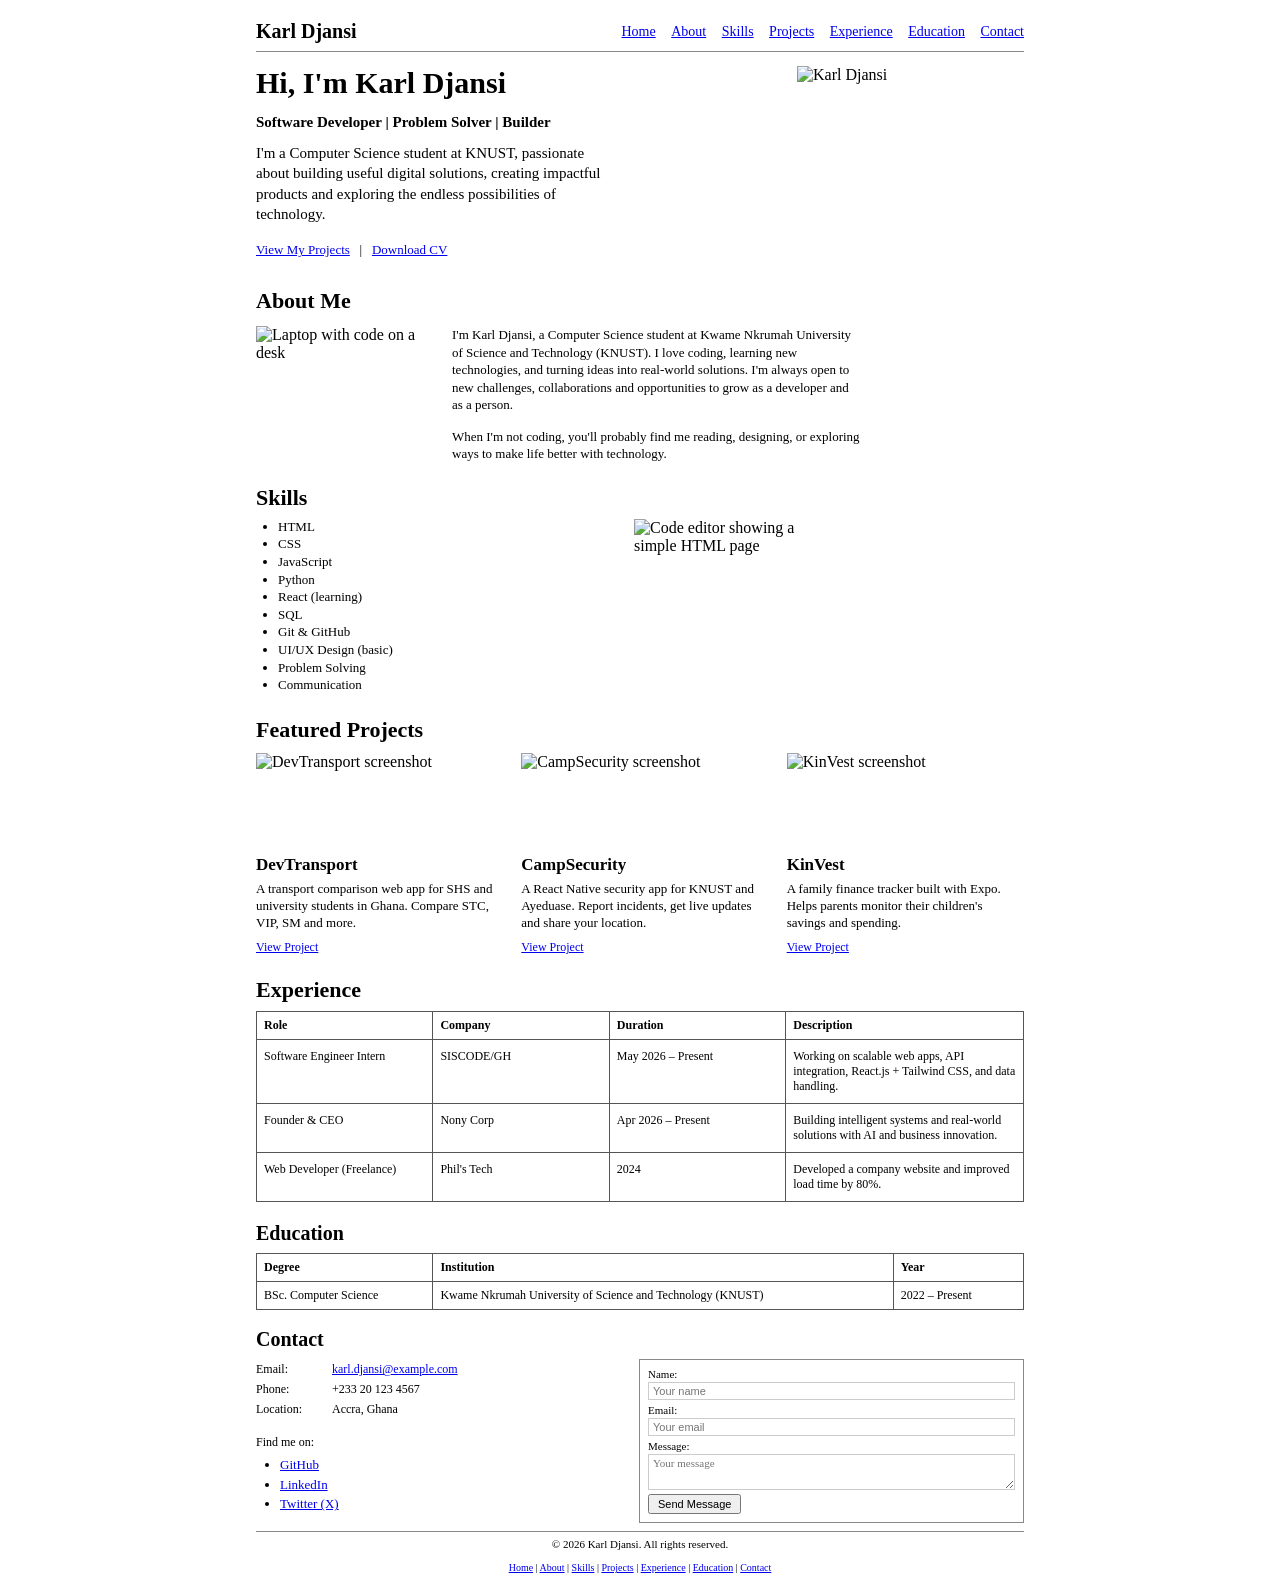
==== index.html @ 467aac10 "Initial commit" ====
<!DOCTYPE html>
<html lang="en">
<head>
  <meta charset="UTF-8">
  <meta name="viewport" content="width=device-width, initial-scale=1.0">
  <title>Assignment 1</title>
</head>
<body style="margin: 0; padding: 20px 43px; font-family: 'Times New Roman', Times, serif; font-size: 16px; color: #000; background-color: #fff;">

  <div style="max-width: 768px; margin: 0 auto;">
    <header style="display: flex; justify-content: space-between; align-items: center; flex-wrap: wrap; border-bottom: 1px solid #888; padding-bottom: 8px;">
      <div style="font-size: 20px; font-weight: bold;">Karl Djansi</div>
      <nav style="font-size: 14px;">
        <a href="#home" style="margin-left: 12px; color: #0000ee;">Home</a>
        <a href="#about" style="margin-left: 12px; color: #0000ee;">About</a>
        <a href="#skills" style="margin-left: 12px; color: #0000ee;">Skills</a>
        <a href="#projects" style="margin-left: 12px; color: #0000ee;">Projects</a>
        <a href="#experience" style="margin-left: 12px; color: #0000ee;">Experience</a>
        <a href="#education" style="margin-left: 12px; color: #0000ee;">Education</a>
        <a href="#contact" style="margin-left: 12px; color: #0000ee;">Contact</a>
      </nav>
    </header>

    <section id="home" style="display: flex; justify-content: space-between; align-items: flex-start; flex-wrap: wrap; gap: 20px; margin-top: 14px;">
      <div style="flex: 1; min-width: 280px; max-width: 360px;">
        <h1 style="font-size: 30px; margin: 0 0 14px 0;">Hi, I'm Karl Djansi</h1>
        <h3 style="font-size: 15px; margin: 0 0 12px 0;">Software Developer | Problem Solver | Builder</h3>
        <p style="font-size: 15px; line-height: 1.35; margin: 0 0 18px 0;">
          I'm a Computer Science student at KNUST, passionate about building useful digital solutions, creating impactful products and exploring the endless possibilities of technology.
        </p>
        <p style="font-size: 13px; margin: 0;">
          <a href="#projects" style="color: #0000ee;">View My Projects</a>
          &nbsp;&nbsp;|&nbsp;&nbsp;
          <a href="cv.pdf" download style="color: #0000ee;">Download CV</a>
        </p>
      </div>
      <img src="images/karl.jpg" alt="Karl Djansi" style="width: 227px; height: 176px; object-fit: cover; display: block;">
    </section>

    <section id="about" style="margin-top: 30px;">
      <h2 style="font-size: 22px; margin: 0 0 12px 0;">About Me</h2>
      <div style="display: flex; gap: 18px; align-items: flex-start; flex-wrap: wrap;">
        <img src="images/laptop.jpeg" alt="Laptop with code on a desk" style="width: 178px; height: 116px; object-fit: cover; display: block;">
        <div style="flex: 1; min-width: 260px; max-width: 410px; font-size: 13px; line-height: 1.35;">
          <p style="margin: 0 0 14px 0;">
            I'm Karl Djansi, a Computer Science student at Kwame Nkrumah University of Science and Technology (KNUST). I love coding, learning new technologies, and turning ideas into real-world solutions. I'm always open to new challenges, collaborations and opportunities to grow as a developer and as a person.
          </p>
          <p style="margin: 0;">
            When I'm not coding, you'll probably find me reading, designing, or exploring ways to make life better with technology.
          </p>
        </div>
      </div>
    </section>

    <section id="skills" style="margin-top: 22px;">
      <h2 style="font-size: 22px; margin: 0 0 8px 0;">Skills</h2>
      <div style="display: flex; justify-content: space-between; align-items: flex-start; flex-wrap: wrap; gap: 20px;">
        <ul style="margin: 0; padding-left: 22px; font-size: 13px; line-height: 1.2;">
          <li style="margin-bottom: 2px;">HTML</li>
          <li style="margin-bottom: 2px;">CSS</li>
          <li style="margin-bottom: 2px;">JavaScript</li>
          <li style="margin-bottom: 2px;">Python</li>
          <li style="margin-bottom: 2px;">React (learning)</li>
          <li style="margin-bottom: 2px;">SQL</li>
          <li style="margin-bottom: 2px;">Git &amp; GitHub</li>
          <li style="margin-bottom: 2px;">UI/UX Design (basic)</li>
          <li style="margin-bottom: 2px;">Problem Solving</li>
          <li style="margin-bottom: 2px;">Communication</li>
        </ul>
        <img src="images/code.jpg" alt="Code editor showing a simple HTML page" style="width: 190px; height: 137px; object-fit: cover; display: block; margin-right: 200px;">
      </div>
    </section>

    <section id="projects" style="margin-top: 22px;">
      <h2 style="font-size: 22px; margin: 0 0 10px 0;">Featured Projects</h2>
      <div style="display: flex; gap: 28px; flex-wrap: wrap;">

        <div style="flex: 1; min-width: 200px;">
          <img src="images/img1.jpg" alt="DevTransport screenshot" style="width: 100%; height: 92px; object-fit: cover; display: block;">
          <h3 style="font-size: 17px; margin: 10px 0 6px 0;">DevTransport</h3>
          <p style="font-size: 13px; line-height: 1.3; margin: 0 0 6px 0;">A transport comparison web app for SHS and university students in Ghana. Compare STC, VIP, SM and more.</p>
          <a href="#" style="font-size: 12px; color: #0000ee;">View Project</a>
        </div>

        <div style="flex: 1; min-width: 200px;">
          <img src="images/img2.jpg" alt="CampSecurity screenshot" style="width: 100%; height: 92px; object-fit: cover; display: block;">
          <h3 style="font-size: 17px; margin: 10px 0 6px 0;">CampSecurity</h3>
          <p style="font-size: 13px; line-height: 1.3; margin: 0 0 6px 0;">A React Native security app for KNUST and Ayeduase. Report incidents, get live updates and share your location.</p>
          <a href="#" style="font-size: 12px; color: #0000ee;">View Project</a>
        </div>

        <div style="flex: 1; min-width: 200px;">
          <img src="images/img3.jpg" alt="KinVest screenshot" style="width: 100%; height: 92px; object-fit: cover; display: block;">
          <h3 style="font-size: 17px; margin: 10px 0 6px 0;">KinVest</h3>
          <p style="font-size: 13px; line-height: 1.3; margin: 0 0 6px 0;">A family finance tracker built with Expo. Helps parents monitor their children's savings and spending.</p>
          <a href="#" style="font-size: 12px; color: #0000ee;">View Project</a>
        </div>

      </div>
    </section>

    <section id="experience" style="margin-top: 22px;">
      <h2 style="font-size: 22px; margin: 0 0 8px 0;">Experience</h2>
      <table style="width: 100%; border-collapse: collapse; font-size: 12px;">
        <thead>
          <tr>
            <th style="border: 1px solid #555; padding: 6px 7px; text-align: left; width: 23%;">Role</th>
            <th style="border: 1px solid #555; padding: 6px 7px; text-align: left; width: 23%;">Company</th>
            <th style="border: 1px solid #555; padding: 6px 7px; text-align: left; width: 23%;">Duration</th>
            <th style="border: 1px solid #555; padding: 6px 7px; text-align: left;">Description</th>
          </tr>
        </thead>
        <tbody>
          <tr>
            <td style="border: 1px solid #555; padding: 9px 7px; vertical-align: top;">Software Engineer Intern</td>
            <td style="border: 1px solid #555; padding: 9px 7px; vertical-align: top;">SISCODE/GH</td>
            <td style="border: 1px solid #555; padding: 9px 7px; vertical-align: top;">May 2026 – Present</td>
            <td style="border: 1px solid #555; padding: 9px 7px; vertical-align: top;">Working on scalable web apps, API integration, React.js + Tailwind CSS, and data handling.</td>
          </tr>
          <tr>
            <td style="border: 1px solid #555; padding: 9px 7px; vertical-align: top;">Founder &amp; CEO</td>
            <td style="border: 1px solid #555; padding: 9px 7px; vertical-align: top;">Nony Corp</td>
            <td style="border: 1px solid #555; padding: 9px 7px; vertical-align: top;">Apr 2026 – Present</td>
            <td style="border: 1px solid #555; padding: 9px 7px; vertical-align: top;">Building intelligent systems and real-world solutions with AI and business innovation.</td>
          </tr>
          <tr>
            <td style="border: 1px solid #555; padding: 9px 7px; vertical-align: top;">Web Developer (Freelance)</td>
            <td style="border: 1px solid #555; padding: 9px 7px; vertical-align: top;">Phil's Tech</td>
            <td style="border: 1px solid #555; padding: 9px 7px; vertical-align: top;">2024</td>
            <td style="border: 1px solid #555; padding: 9px 7px; vertical-align: top;">Developed a company website and improved load time by 80%.</td>
          </tr>
        </tbody>
      </table>
    </section>

    <section id="education" style="margin-top: 20px;">
      <h2 style="font-size: 20px; margin: 0 0 8px 0;">Education</h2>
      <table style="width: 100%; border-collapse: collapse; font-size: 12px;">
        <thead>
          <tr>
            <th style="border: 1px solid #555; padding: 6px 7px; text-align: left; width: 23%;">Degree</th>
            <th style="border: 1px solid #555; padding: 6px 7px; text-align: left;">Institution</th>
            <th style="border: 1px solid #555; padding: 6px 7px; text-align: left; width: 17%;">Year</th>
          </tr>
        </thead>
        <tbody>
          <tr>
            <td style="border: 1px solid #555; padding: 6px 7px;">BSc. Computer Science</td>
            <td style="border: 1px solid #555; padding: 6px 7px;">Kwame Nkrumah University of Science and Technology (KNUST)</td>
            <td style="border: 1px solid #555; padding: 6px 7px;">2022 – Present</td>
          </tr>
        </tbody>
      </table>
    </section>

    <section id="contact" style="margin-top: 18px;">
      <h2 style="font-size: 20px; margin: 0 0 8px 0;">Contact</h2>
      <div style="display: flex; justify-content: space-between; gap: 24px; flex-wrap: wrap; align-items: flex-start;">

        <div style="font-size: 12px; line-height: 1.5;">
          <table style="border-collapse: collapse; font-size: 12px;">
            <tr>
              <td style="padding: 1px 30px 1px 0;">Email:</td>
              <td style="padding: 1px 0;"><a href="mailto:karl.djansi@example.com" style="color: #0000ee;">karl.djansi@example.com</a></td>
            </tr>
            <tr>
              <td style="padding: 1px 30px 1px 0;">Phone:</td>
              <td style="padding: 1px 0;">+233 20 123 4567</td>
            </tr>
            <tr>
              <td style="padding: 1px 30px 1px 0;">Location:</td>
              <td style="padding: 1px 0;">Accra, Ghana</td>
            </tr>
          </table>
          <p style="margin: 14px 0 4px 0;">Find me on:</p>
          <ul style="margin: 0; padding-left: 24px; font-size: 13px;">
            <li><a href="https://github.com/" style="color: #0000ee;">GitHub</a></li>
            <li><a href="https://linkedin.com/" style="color: #0000ee;">LinkedIn</a></li>
            <li><a href="https://x.com/" style="color: #0000ee;">Twitter (X)</a></li>
          </ul>
        </div>

        <form action="#" method="post" style="width: 385px; max-width: 100%; box-sizing: border-box; border: 1px solid #888; padding: 8px; font-size: 11px;">
          <label for="name" style="display: block; margin-bottom: 2px;">Name:</label>
          <input type="text" id="name" name="name" placeholder="Your name" style="width: 100%; box-sizing: border-box; border: 1px solid #ccc; padding: 2px 4px; font-size: 11px; margin-bottom: 4px;">

          <label for="email" style="display: block; margin-bottom: 2px;">Email:</label>
          <input type="email" id="email" name="email" placeholder="Your email" style="width: 100%; box-sizing: border-box; border: 1px solid #ccc; padding: 2px 4px; font-size: 11px; margin-bottom: 4px;">

          <label for="message" style="display: block; margin-bottom: 2px;">Message:</label>
          <textarea id="message" name="message" placeholder="Your message" style="width: 100%; box-sizing: border-box; height: 36px; border: 1px solid #ccc; padding: 2px 4px; font-size: 11px; font-family: inherit; display: block; margin-bottom: 4px;"></textarea>

          <button type="submit" style="font-size: 11px; padding: 2px 8px;">Send Message</button>
        </form>

      </div>
    </section>

    <footer style="margin-top: 8px; border-top: 1px solid #888; padding-top: 6px; text-align: center; font-size: 11px;">
      <p style="margin: 0 0 12px 0;">&copy; 2026 Karl Djansi. All rights reserved.</p>
      <p style="margin: 0; font-size: 10px;">
        <a href="#home" style="color: #0000ee;">Home</a> |
        <a href="#about" style="color: #0000ee;">About</a> |
        <a href="#skills" style="color: #0000ee;">Skills</a> |
        <a href="#projects" style="color: #0000ee;">Projects</a> |
        <a href="#experience" style="color: #0000ee;">Experience</a> |
        <a href="#education" style="color: #0000ee;">Education</a> |
        <a href="#contact" style="color: #0000ee;">Contact</a>
      </p>
    </footer>

  </div>
</body>
</html>
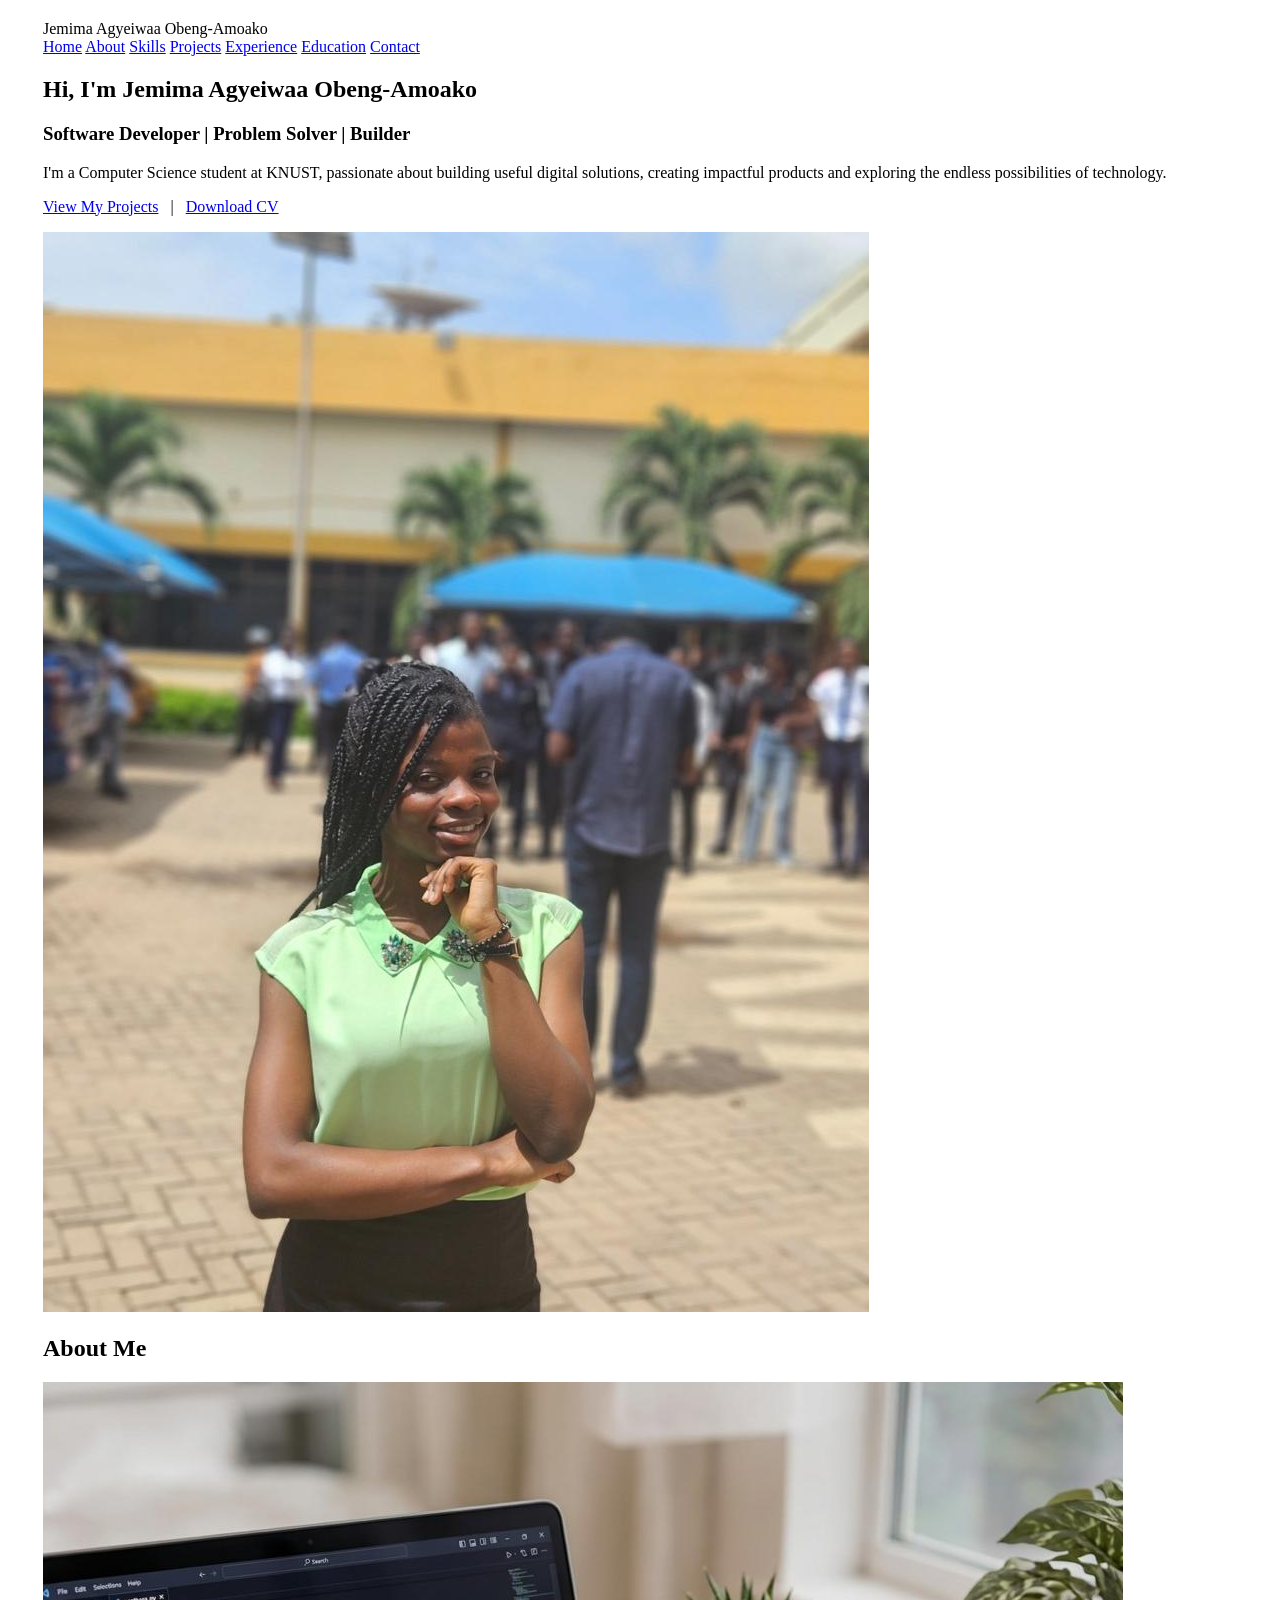
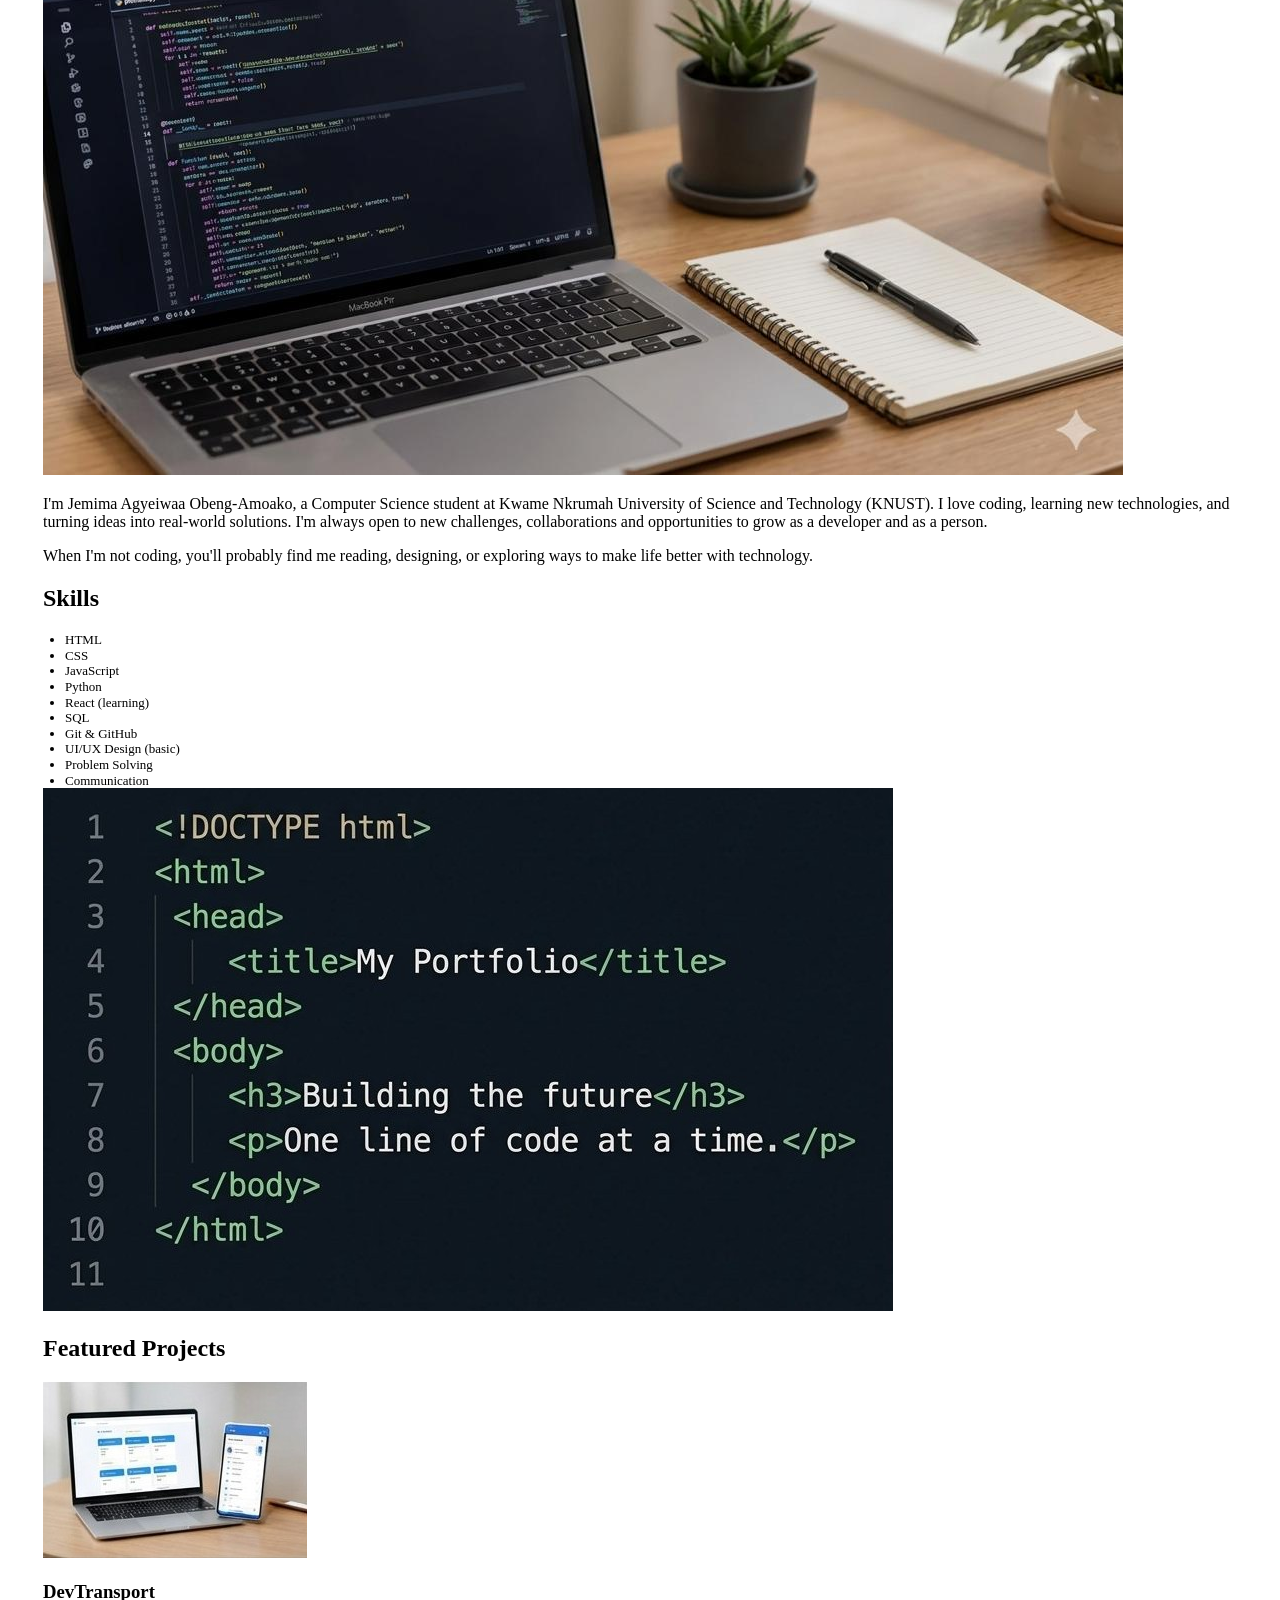
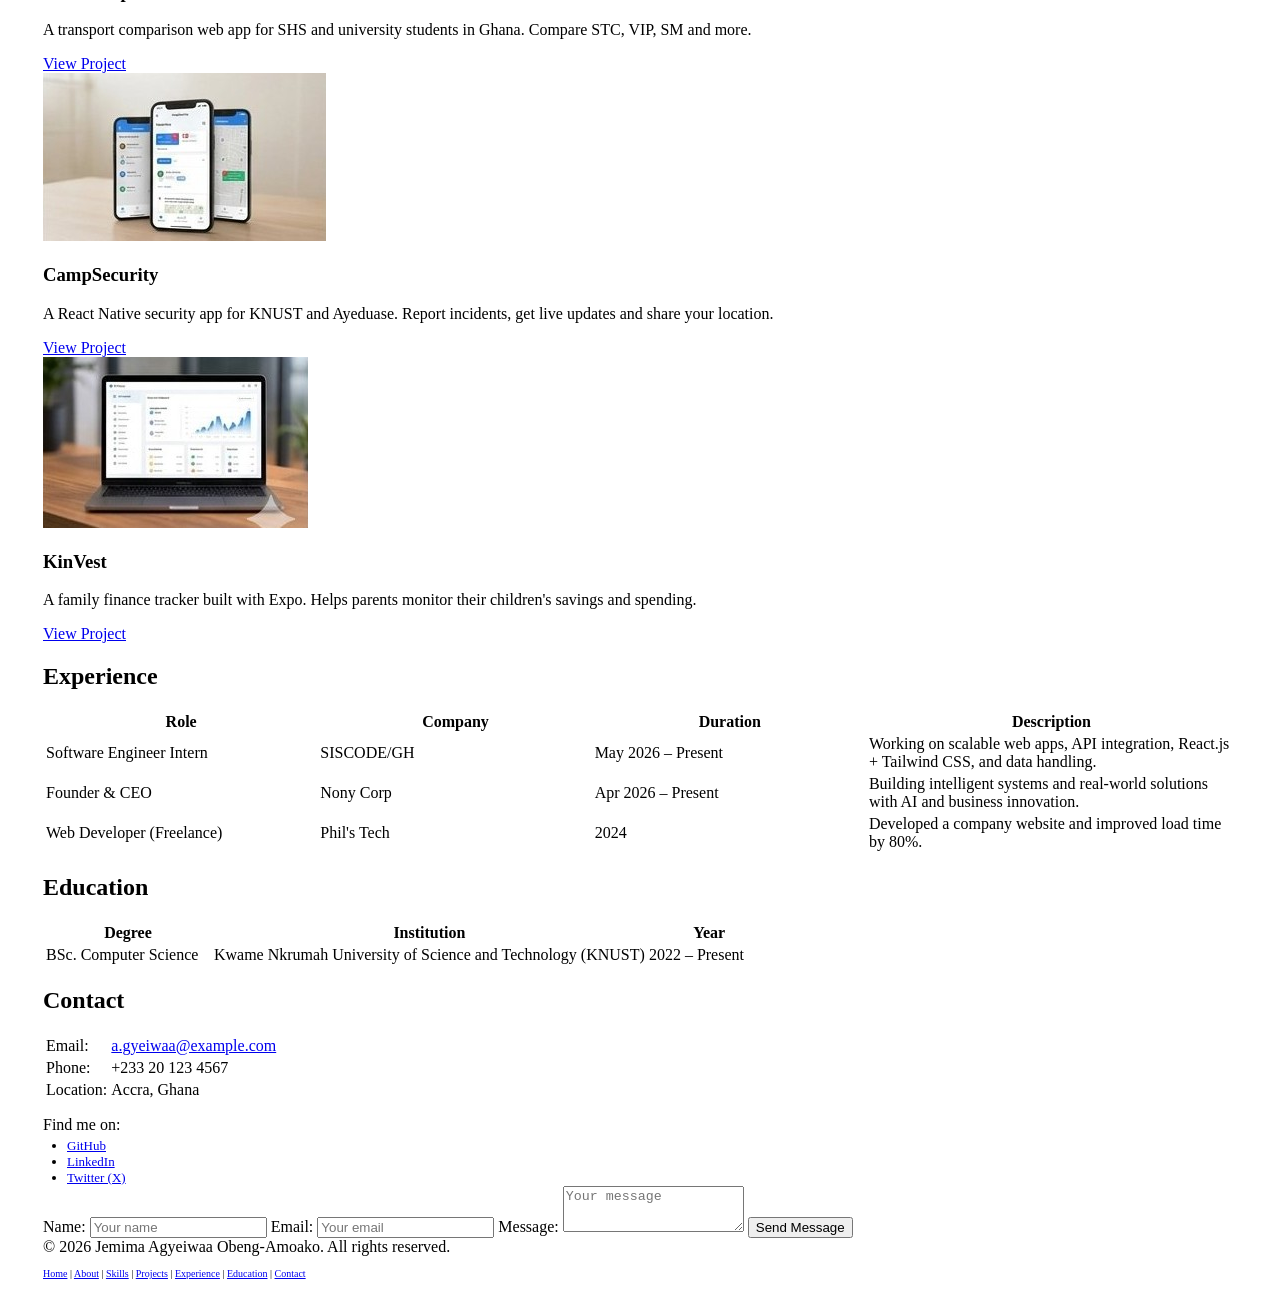
==== commit c560b190: "Add index1.html and style1.css" ====
--- a/index.html
+++ b/index.html
@@ -3,212 +3,259 @@
 <head>
   <meta charset="UTF-8">
   <meta name="viewport" content="width=device-width, initial-scale=1.0">
-  <title>Assignment 1</title>
+  <title>Portfolio</title>
 </head>
 <body style="margin: 0; padding: 20px 43px; font-family: 'Times New Roman', Times, serif; font-size: 16px; color: #000; background-color: #fff;">
-
-  <div style="max-width: 768px; margin: 0 auto;">
-    <header style="display: flex; justify-content: space-between; align-items: center; flex-wrap: wrap; border-bottom: 1px solid #888; padding-bottom: 8px;">
-      <div style="font-size: 20px; font-weight: bold;">Karl Djansi</div>
-      <nav style="font-size: 14px;">
-        <a href="#home" style="margin-left: 12px; color: #0000ee;">Home</a>
-        <a href="#about" style="margin-left: 12px; color: #0000ee;">About</a>
-        <a href="#skills" style="margin-left: 12px; color: #0000ee;">Skills</a>
-        <a href="#projects" style="margin-left: 12px; color: #0000ee;">Projects</a>
-        <a href="#experience" style="margin-left: 12px; color: #0000ee;">Experience</a>
-        <a href="#education" style="margin-left: 12px; color: #0000ee;">Education</a>
-        <a href="#contact" style="margin-left: 12px; color: #0000ee;">Contact</a>
-      </nav>
-    </header>
-
-    <section id="home" style="display: flex; justify-content: space-between; align-items: flex-start; flex-wrap: wrap; gap: 20px; margin-top: 14px;">
-      <div style="flex: 1; min-width: 280px; max-width: 360px;">
-        <h1 style="font-size: 30px; margin: 0 0 14px 0;">Hi, I'm Karl Djansi</h1>
-        <h3 style="font-size: 15px; margin: 0 0 12px 0;">Software Developer | Problem Solver | Builder</h3>
-        <p style="font-size: 15px; line-height: 1.35; margin: 0 0 18px 0;">
-          I'm a Computer Science student at KNUST, passionate about building useful digital solutions, creating impactful products and exploring the endless possibilities of technology.
+  <body>
+    <div class="container">
+      <header>
+        <div class="logo">Jemima Agyeiwaa Obeng-Amoako</div>
+        <nav>
+          <a href="#home">Home</a>
+          <a href="#about">About</a>
+          <a href="#skills">Skills</a>
+          <a href="#projects">Projects</a>
+          <a href="#experience">Experience</a>
+          <a href="#education">Education</a>
+          <a href="#contact">Contact</a>
+        </nav>
+      </header>
+
+      <section id="home">
+        <div class="hero-text">
+          <h1>Hi, I'm Jemima Agyeiwaa Obeng-Amoako</h1>
+          <h3>Software Developer | Problem Solver | Builder</h3>
+          <p>
+            I'm a Computer Science student at KNUST, passionate about building
+            useful digital solutions, creating impactful products and exploring
+            the endless possibilities of technology.
+          </p>
+          <p>
+            <a href="#projects">View My Projects</a> &nbsp;&nbsp;|&nbsp;&nbsp;
+            <a href="cv.pdf" download>Download CV</a>
+          </p>
+        </div>
+        <img src="images/jemima.jpeg" alt="Jemima Agyeiwaa Obeng-Amoako" class="profile-img" />
+      </section>
+
+      <section id="about">
+        <h2>About Me</h2>
+        <div class="about-content">
+          <img src="images/laptop.jpeg" alt="Laptop with code on a desk" />
+          <div class="text-block">
+            <p style="margin-bottom: 14px">
+              I'm Jemima Agyeiwaa Obeng-Amoako, a Computer Science student at Kwame Nkrumah
+              University of Science and Technology (KNUST). I love coding,
+              learning new technologies, and turning ideas into real-world
+              solutions. I'm always open to new challenges, collaborations and
+              opportunities to grow as a developer and as a person.
+            </p>
+            <p>
+              When I'm not coding, you'll probably find me reading, designing,
+              or exploring ways to make life better with technology.
+            </p>
+          </div>
+        </div>
+      </section>
+
+      <section id="skills">
+        <h2>Skills</h2>
+        <div class="skills-content">
+          <ul
+            style="
+              margin: 0;
+              padding-left: 22px;
+              font-size: 13px;
+              line-height: 1.2;
+            "
+          >
+            <li>HTML</li>
+            <li>CSS</li>
+            <li>JavaScript</li>
+            <li>Python</li>
+            <li>React (learning)</li>
+            <li>SQL</li>
+            <li>Git &amp; GitHub</li>
+            <li>UI/UX Design (basic)</li>
+            <li>Problem Solving</li>
+            <li>Communication</li>
+          </ul>
+          <img
+            src="images/code.jpg"
+            alt="Code editor showing a simple HTML page"
+          />
+        </div>
+      </section>
+
+      <section id="projects">
+        <h2>Featured Projects</h2>
+        <!-- NOTE 8: Now utilizing CSS Grid for clean, responsive layout -->
+        <div class="projects-grid">
+          <div class="project-card">
+            <img src="images/img1.jpg" alt="DevTransport screenshot" />
+            <h3>DevTransport</h3>
+            <p>
+              A transport comparison web app for SHS and university students in
+              Ghana. Compare STC, VIP, SM and more.
+            </p>
+            <a href="#">View Project</a>
+          </div>
+
+          <div class="project-card">
+            <img src="images/img2.jpg" alt="CampSecurity screenshot" />
+            <h3>CampSecurity</h3>
+            <p>
+              A React Native security app for KNUST and Ayeduase. Report
+              incidents, get live updates and share your location.
+            </p>
+            <a href="#">View Project</a>
+          </div>
+
+
+<div class="project-card">
+            <img src="images/img3.jpg" alt="KinVest screenshot" />
+            <h3>KinVest</h3>
+            <p>
+              A family finance tracker built with Expo. Helps parents monitor
+              their children's savings and spending.
+            </p>
+            <a href="#">View Project</a>
+          </div>
+        </div>
+      </section>
+
+      <section id="experience">
+        <h2>Experience</h2>
+        <table>
+          <thead>
+            <tr>
+              <th style="width: 23%">Role</th>
+              <th style="width: 23%">Company</th>
+              <th style="width: 23%">Duration</th>
+              <th>Description</th>
+            </tr>
+          </thead>
+          <tbody>
+            <tr>
+              <td>Software Engineer Intern</td>
+              <td>SISCODE/GH</td>
+              <td>May 2026 – Present</td>
+              <td>
+                Working on scalable web apps, API integration, React.js +
+                Tailwind CSS, and data handling.
+              </td>
+            </tr>
+            <tr>
+              <td>Founder &amp; CEO</td>
+              <td>Nony Corp</td>
+              <td>Apr 2026 – Present</td>
+              <td>
+                Building intelligent systems and real-world solutions with AI
+                and business innovation.
+              </td>
+            </tr>
+            <tr>
+              <td>Web Developer (Freelance)</td>
+              <td>Phil's Tech</td>
+              <td>2024</td>
+              <td>
+                Developed a company website and improved load time by 80%.
+              </td>
+            </tr>
+          </tbody>
+        </table>
+      </section>
+
+      <section id="education">
+        <h2>Education</h2>
+        <table>
+          <thead>
+            <tr>
+              <th style="width: 23%">Degree</th>
+              <th>Institution</th>
+              <th style="width: 17%">Year</th>
+            </tr>
+          </thead>
+          <tbody>
+            <tr>
+              <td>BSc. Computer Science</td>
+              <td>
+                Kwame Nkrumah University of Science and Technology (KNUST)
+              </td>
+              <td>2022 – Present</td>
+            </tr>
+          </tbody>
+        </table>
+      </section>
+
+      <section id="contact">
+        <h2>Contact</h2>
+        <div class="contact-wrapper">
+          <div class="contact-info">
+            <table>
+              <tr>
+                <td>Email:</td>
+                <td>
+                  <a href="mailto:karl.djansi@example.com"
+                    >a.gyeiwaa@example.com</a
+                  >
+                </td>
+              </tr>
+              <tr>
+                <td>Phone:</td>
+                <td>+233 20 123 4567</td>
+              </tr>
+              <tr>
+                <td>Location:</td>
+                <td>Accra, Ghana</td>
+              </tr>
+            </table>
+            <p style="margin: 14px 0 4px 0">Find me on:</p>
+            <ul style="margin: 0; padding-left: 24px; font-size: 13px">
+              <li><a href="https://github.com/">GitHub</a></li>
+              <li><a href="https://linkedin.com/">LinkedIn</a></li>
+              <li><a href="https://x.com/">Twitter (X)</a></li>
+            </ul>
+          </div>
+
+          <form action="#" method="post">
+            <label for="name">Name:</label>
+            <input type="text" id="name" name="name" placeholder="Your name" />
+
+            <label for="email">Email:</label>
+            <input
+              type="email"
+              id="email"
+              name="email"
+              placeholder="Your email"
+            />
+
+            <label for="message">Message:</label>
+            <textarea
+              id="message"
+              name="message"
+              placeholder="Your message"
+              style="height: 40px"
+            ></textarea>
+
+            <button type="submit">Send Message</button>
+          </form>
+        </div>
+      </section>
+
+<footer>
+        <p style="margin: 0 0 12px 0">
+          &copy; 2026 Jemima Agyeiwaa Obeng-Amoako. All rights reserved.
         </p>
-        <p style="font-size: 13px; margin: 0;">
-          <a href="#projects" style="color: #0000ee;">View My Projects</a>
-          &nbsp;&nbsp;|&nbsp;&nbsp;
-          <a href="cv.pdf" download style="color: #0000ee;">Download CV</a>
+        <p style="margin: 0; font-size: 10px">
+          <a href="#home">Home</a> | <a href="#about">About</a> |
+          <a href="#skills">Skills</a> | <a href="#projects">Projects</a> |
+          <a href="#experience">Experience</a> |
+          <a href="#education">Education</a> |
+          <a href="#contact">Contact</a>
         </p>
-      </div>
-      <img src="images/karl.jpg" alt="Karl Djansi" style="width: 227px; height: 176px; object-fit: cover; display: block;">
-    </section>
-
-    <section id="about" style="margin-top: 30px;">
-      <h2 style="font-size: 22px; margin: 0 0 12px 0;">About Me</h2>
-      <div style="display: flex; gap: 18px; align-items: flex-start; flex-wrap: wrap;">
-        <img src="images/laptop.jpeg" alt="Laptop with code on a desk" style="width: 178px; height: 116px; object-fit: cover; display: block;">
-        <div style="flex: 1; min-width: 260px; max-width: 410px; font-size: 13px; line-height: 1.35;">
-          <p style="margin: 0 0 14px 0;">
-            I'm Karl Djansi, a Computer Science student at Kwame Nkrumah University of Science and Technology (KNUST). I love coding, learning new technologies, and turning ideas into real-world solutions. I'm always open to new challenges, collaborations and opportunities to grow as a developer and as a person.
-          </p>
-          <p style="margin: 0;">
-            When I'm not coding, you'll probably find me reading, designing, or exploring ways to make life better with technology.
-          </p>
-        </div>
-      </div>
-    </section>
-
-    <section id="skills" style="margin-top: 22px;">
-      <h2 style="font-size: 22px; margin: 0 0 8px 0;">Skills</h2>
-      <div style="display: flex; justify-content: space-between; align-items: flex-start; flex-wrap: wrap; gap: 20px;">
-        <ul style="margin: 0; padding-left: 22px; font-size: 13px; line-height: 1.2;">
-          <li style="margin-bottom: 2px;">HTML</li>
-          <li style="margin-bottom: 2px;">CSS</li>
-          <li style="margin-bottom: 2px;">JavaScript</li>
-          <li style="margin-bottom: 2px;">Python</li>
-          <li style="margin-bottom: 2px;">React (learning)</li>
-          <li style="margin-bottom: 2px;">SQL</li>
-          <li style="margin-bottom: 2px;">Git &amp; GitHub</li>
-          <li style="margin-bottom: 2px;">UI/UX Design (basic)</li>
-          <li style="margin-bottom: 2px;">Problem Solving</li>
-          <li style="margin-bottom: 2px;">Communication</li>
-        </ul>
-        <img src="images/code.jpg" alt="Code editor showing a simple HTML page" style="width: 190px; height: 137px; object-fit: cover; display: block; margin-right: 200px;">
-      </div>
-    </section>
-
-    <section id="projects" style="margin-top: 22px;">
-      <h2 style="font-size: 22px; margin: 0 0 10px 0;">Featured Projects</h2>
-      <div style="display: flex; gap: 28px; flex-wrap: wrap;">
-
-        <div style="flex: 1; min-width: 200px;">
-          <img src="images/img1.jpg" alt="DevTransport screenshot" style="width: 100%; height: 92px; object-fit: cover; display: block;">
-          <h3 style="font-size: 17px; margin: 10px 0 6px 0;">DevTransport</h3>
-          <p style="font-size: 13px; line-height: 1.3; margin: 0 0 6px 0;">A transport comparison web app for SHS and university students in Ghana. Compare STC, VIP, SM and more.</p>
-          <a href="#" style="font-size: 12px; color: #0000ee;">View Project</a>
-        </div>
-
-        <div style="flex: 1; min-width: 200px;">
-          <img src="images/img2.jpg" alt="CampSecurity screenshot" style="width: 100%; height: 92px; object-fit: cover; display: block;">
-          <h3 style="font-size: 17px; margin: 10px 0 6px 0;">CampSecurity</h3>
-          <p style="font-size: 13px; line-height: 1.3; margin: 0 0 6px 0;">A React Native security app for KNUST and Ayeduase. Report incidents, get live updates and share your location.</p>
-          <a href="#" style="font-size: 12px; color: #0000ee;">View Project</a>
-        </div>
-
-        <div style="flex: 1; min-width: 200px;">
-          <img src="images/img3.jpg" alt="KinVest screenshot" style="width: 100%; height: 92px; object-fit: cover; display: block;">
-          <h3 style="font-size: 17px; margin: 10px 0 6px 0;">KinVest</h3>
-          <p style="font-size: 13px; line-height: 1.3; margin: 0 0 6px 0;">A family finance tracker built with Expo. Helps parents monitor their children's savings and spending.</p>
-          <a href="#" style="font-size: 12px; color: #0000ee;">View Project</a>
-        </div>
-
-      </div>
-    </section>
-
-    <section id="experience" style="margin-top: 22px;">
-      <h2 style="font-size: 22px; margin: 0 0 8px 0;">Experience</h2>
-      <table style="width: 100%; border-collapse: collapse; font-size: 12px;">
-        <thead>
-          <tr>
-            <th style="border: 1px solid #555; padding: 6px 7px; text-align: left; width: 23%;">Role</th>
-            <th style="border: 1px solid #555; padding: 6px 7px; text-align: left; width: 23%;">Company</th>
-            <th style="border: 1px solid #555; padding: 6px 7px; text-align: left; width: 23%;">Duration</th>
-            <th style="border: 1px solid #555; padding: 6px 7px; text-align: left;">Description</th>
-          </tr>
-        </thead>
-        <tbody>
-          <tr>
-            <td style="border: 1px solid #555; padding: 9px 7px; vertical-align: top;">Software Engineer Intern</td>
-            <td style="border: 1px solid #555; padding: 9px 7px; vertical-align: top;">SISCODE/GH</td>
-            <td style="border: 1px solid #555; padding: 9px 7px; vertical-align: top;">May 2026 – Present</td>
-            <td style="border: 1px solid #555; padding: 9px 7px; vertical-align: top;">Working on scalable web apps, API integration, React.js + Tailwind CSS, and data handling.</td>
-          </tr>
-          <tr>
-            <td style="border: 1px solid #555; padding: 9px 7px; vertical-align: top;">Founder &amp; CEO</td>
-            <td style="border: 1px solid #555; padding: 9px 7px; vertical-align: top;">Nony Corp</td>
-            <td style="border: 1px solid #555; padding: 9px 7px; vertical-align: top;">Apr 2026 – Present</td>
-            <td style="border: 1px solid #555; padding: 9px 7px; vertical-align: top;">Building intelligent systems and real-world solutions with AI and business innovation.</td>
-          </tr>
-          <tr>
-            <td style="border: 1px solid #555; padding: 9px 7px; vertical-align: top;">Web Developer (Freelance)</td>
-            <td style="border: 1px solid #555; padding: 9px 7px; vertical-align: top;">Phil's Tech</td>
-            <td style="border: 1px solid #555; padding: 9px 7px; vertical-align: top;">2024</td>
-            <td style="border: 1px solid #555; padding: 9px 7px; vertical-align: top;">Developed a company website and improved load time by 80%.</td>
-          </tr>
-        </tbody>
-      </table>
-    </section>
-
-    <section id="education" style="margin-top: 20px;">
-      <h2 style="font-size: 20px; margin: 0 0 8px 0;">Education</h2>
-      <table style="width: 100%; border-collapse: collapse; font-size: 12px;">
-        <thead>
-          <tr>
-            <th style="border: 1px solid #555; padding: 6px 7px; text-align: left; width: 23%;">Degree</th>
-            <th style="border: 1px solid #555; padding: 6px 7px; text-align: left;">Institution</th>
-            <th style="border: 1px solid #555; padding: 6px 7px; text-align: left; width: 17%;">Year</th>
-          </tr>
-        </thead>
-        <tbody>
-          <tr>
-            <td style="border: 1px solid #555; padding: 6px 7px;">BSc. Computer Science</td>
-            <td style="border: 1px solid #555; padding: 6px 7px;">Kwame Nkrumah University of Science and Technology (KNUST)</td>
-            <td style="border: 1px solid #555; padding: 6px 7px;">2022 – Present</td>
-          </tr>
-        </tbody>
-      </table>
-    </section>
-
-    <section id="contact" style="margin-top: 18px;">
-      <h2 style="font-size: 20px; margin: 0 0 8px 0;">Contact</h2>
-      <div style="display: flex; justify-content: space-between; gap: 24px; flex-wrap: wrap; align-items: flex-start;">
-
-        <div style="font-size: 12px; line-height: 1.5;">
-          <table style="border-collapse: collapse; font-size: 12px;">
-            <tr>
-              <td style="padding: 1px 30px 1px 0;">Email:</td>
-              <td style="padding: 1px 0;"><a href="mailto:karl.djansi@example.com" style="color: #0000ee;">karl.djansi@example.com</a></td>
-            </tr>
-            <tr>
-              <td style="padding: 1px 30px 1px 0;">Phone:</td>
-              <td style="padding: 1px 0;">+233 20 123 4567</td>
-            </tr>
-            <tr>
-              <td style="padding: 1px 30px 1px 0;">Location:</td>
-              <td style="padding: 1px 0;">Accra, Ghana</td>
-            </tr>
-          </table>
-          <p style="margin: 14px 0 4px 0;">Find me on:</p>
-          <ul style="margin: 0; padding-left: 24px; font-size: 13px;">
-            <li><a href="https://github.com/" style="color: #0000ee;">GitHub</a></li>
-            <li><a href="https://linkedin.com/" style="color: #0000ee;">LinkedIn</a></li>
-            <li><a href="https://x.com/" style="color: #0000ee;">Twitter (X)</a></li>
-          </ul>
-        </div>
-
-        <form action="#" method="post" style="width: 385px; max-width: 100%; box-sizing: border-box; border: 1px solid #888; padding: 8px; font-size: 11px;">
-          <label for="name" style="display: block; margin-bottom: 2px;">Name:</label>
-          <input type="text" id="name" name="name" placeholder="Your name" style="width: 100%; box-sizing: border-box; border: 1px solid #ccc; padding: 2px 4px; font-size: 11px; margin-bottom: 4px;">
-
-          <label for="email" style="display: block; margin-bottom: 2px;">Email:</label>
-          <input type="email" id="email" name="email" placeholder="Your email" style="width: 100%; box-sizing: border-box; border: 1px solid #ccc; padding: 2px 4px; font-size: 11px; margin-bottom: 4px;">
-
-          <label for="message" style="display: block; margin-bottom: 2px;">Message:</label>
-          <textarea id="message" name="message" placeholder="Your message" style="width: 100%; box-sizing: border-box; height: 36px; border: 1px solid #ccc; padding: 2px 4px; font-size: 11px; font-family: inherit; display: block; margin-bottom: 4px;"></textarea>
-
-          <button type="submit" style="font-size: 11px; padding: 2px 8px;">Send Message</button>
-        </form>
-
-      </div>
-    </section>
-
-    <footer style="margin-top: 8px; border-top: 1px solid #888; padding-top: 6px; text-align: center; font-size: 11px;">
-      <p style="margin: 0 0 12px 0;">&copy; 2026 Karl Djansi. All rights reserved.</p>
-      <p style="margin: 0; font-size: 10px;">
-        <a href="#home" style="color: #0000ee;">Home</a> |
-        <a href="#about" style="color: #0000ee;">About</a> |
-        <a href="#skills" style="color: #0000ee;">Skills</a> |
-        <a href="#projects" style="color: #0000ee;">Projects</a> |
-        <a href="#experience" style="color: #0000ee;">Experience</a> |
-        <a href="#education" style="color: #0000ee;">Education</a> |
-        <a href="#contact" style="color: #0000ee;">Contact</a>
-      </p>
-    </footer>
-
-  </div>
+      </footer>
+    </div>
+  </body>
 </body>
 </html>
